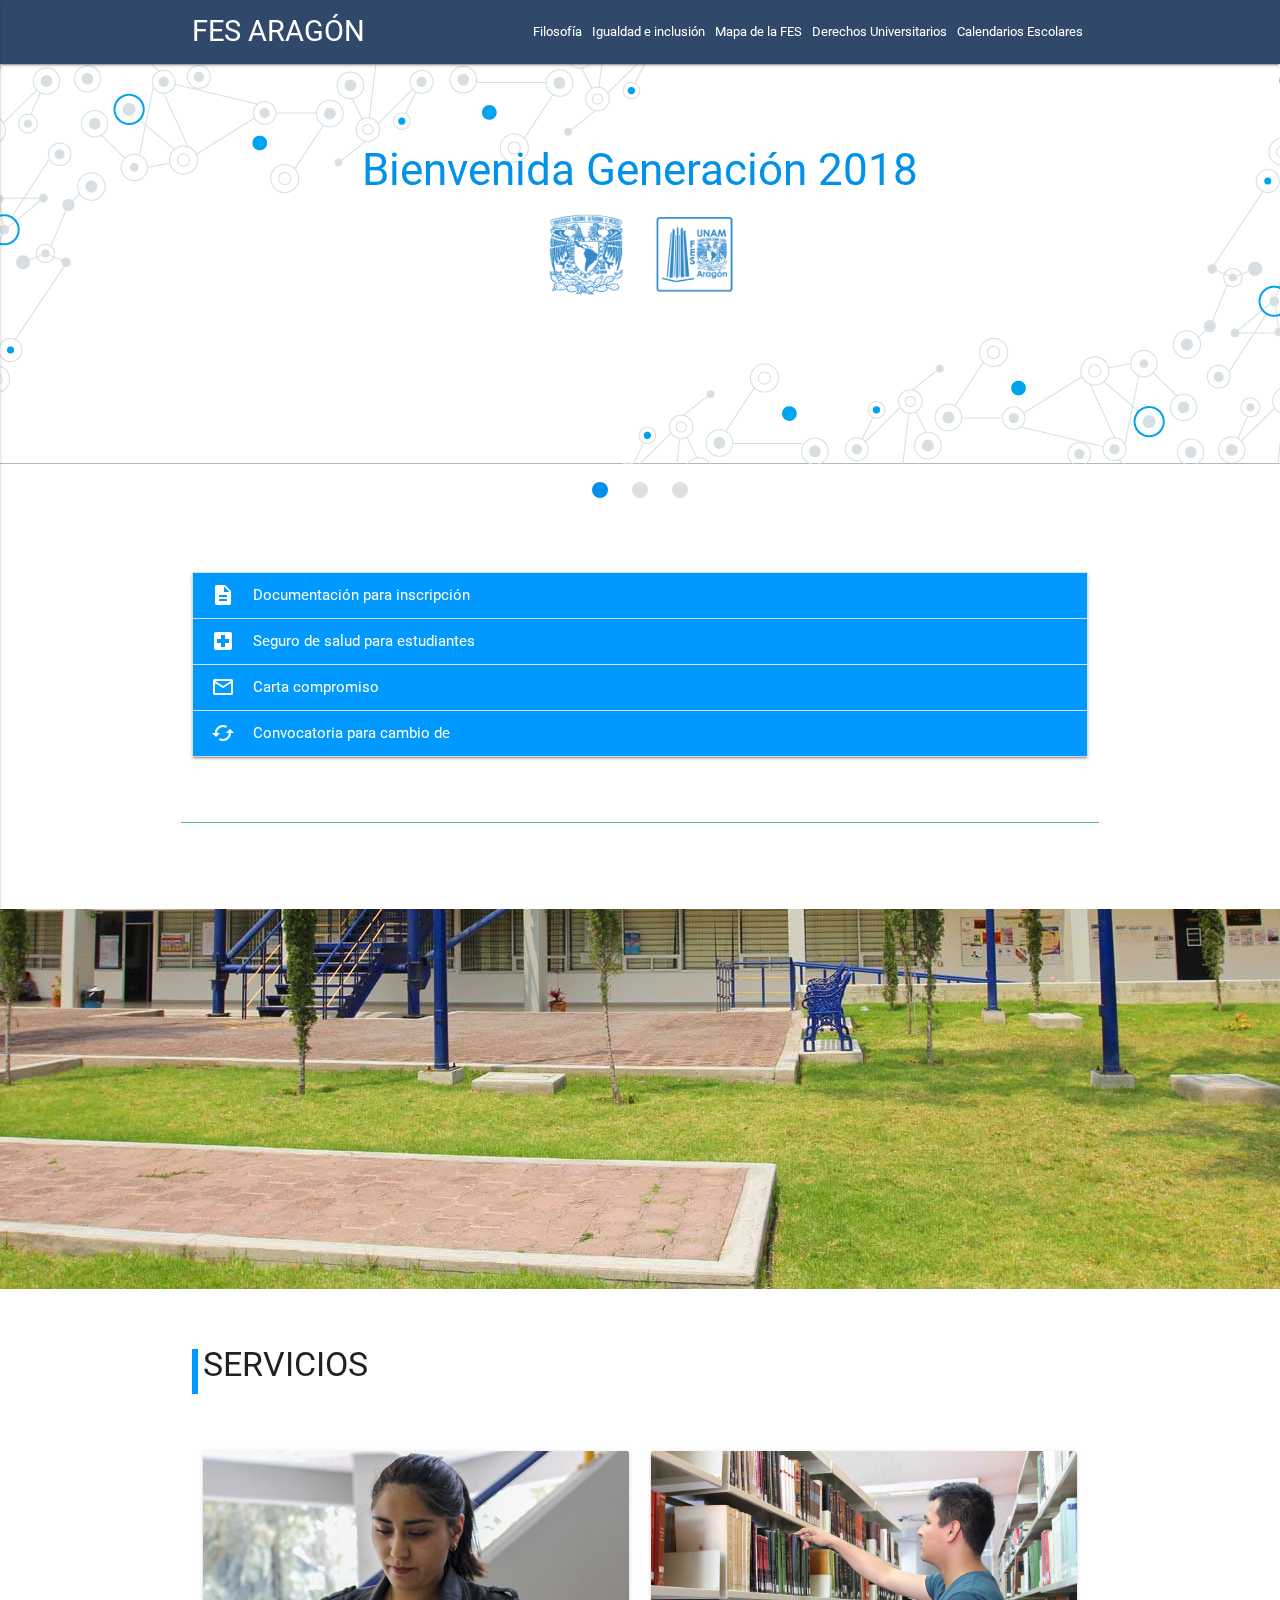
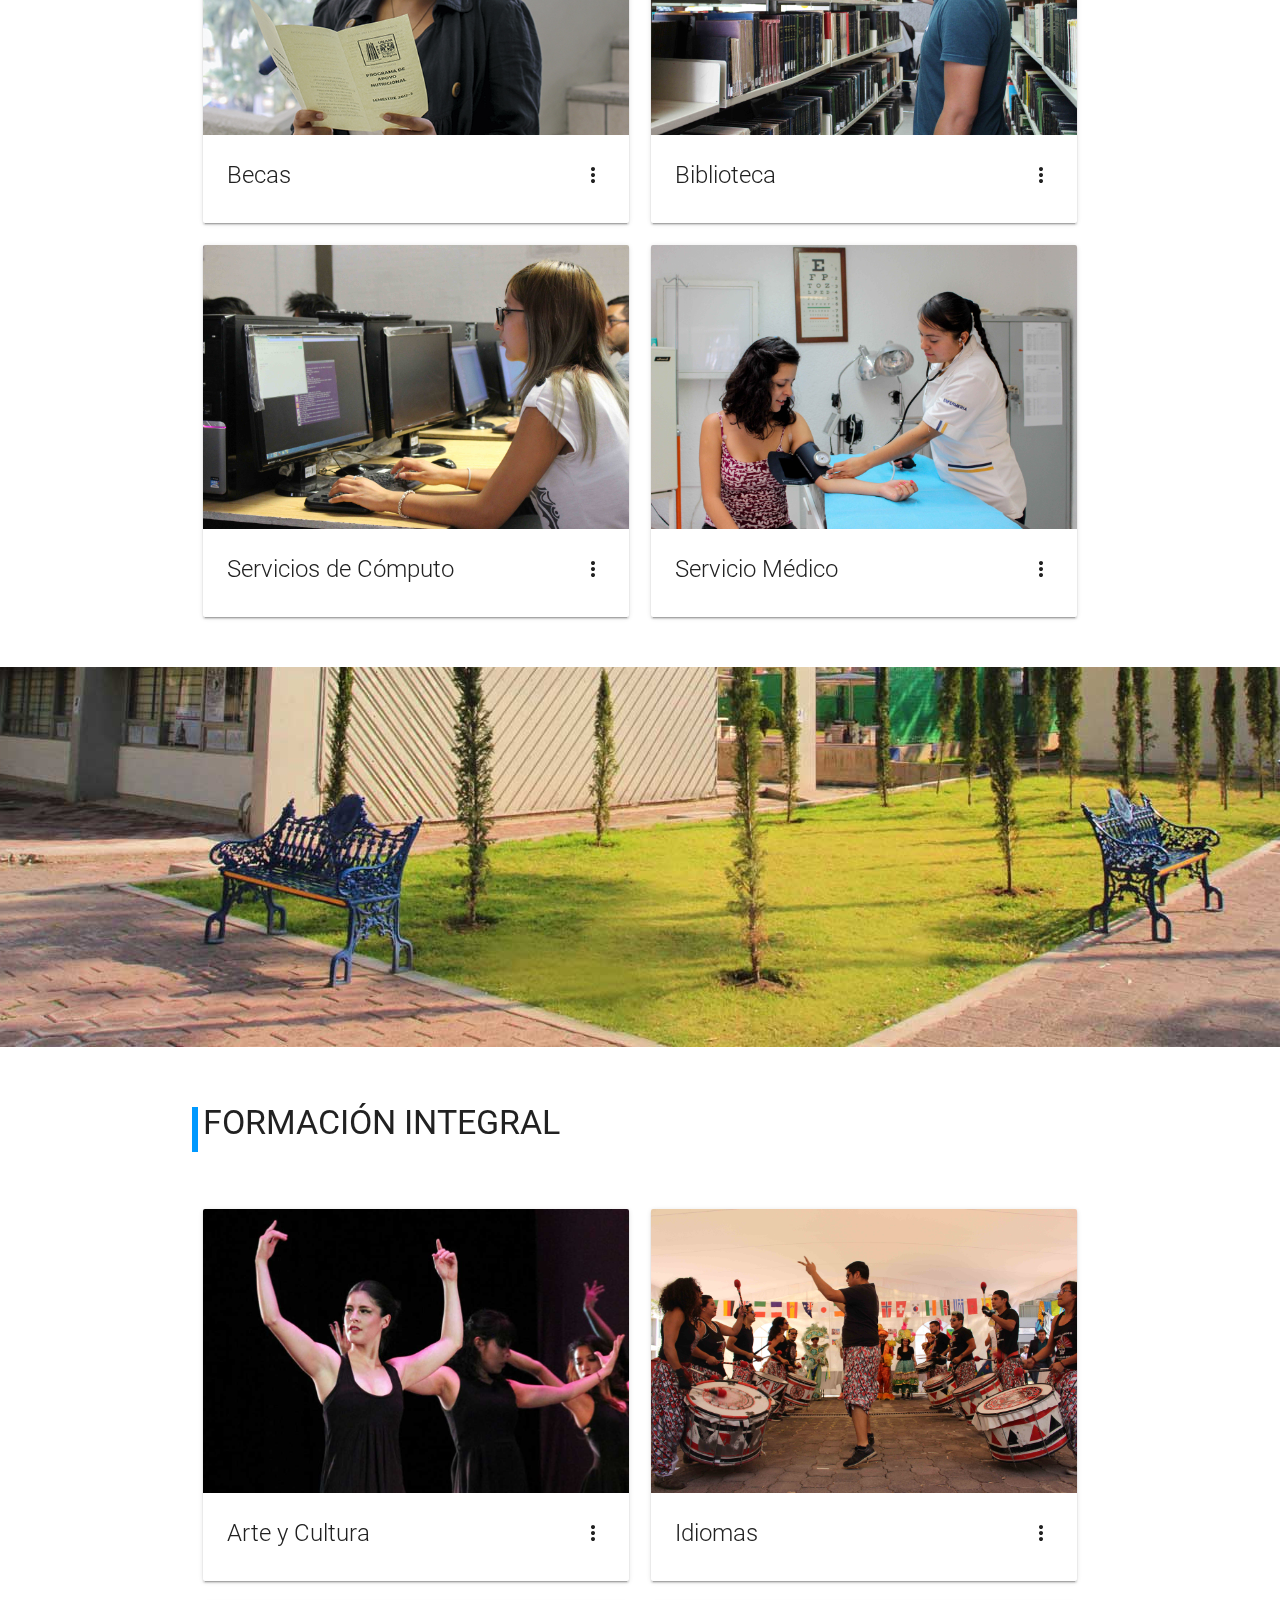
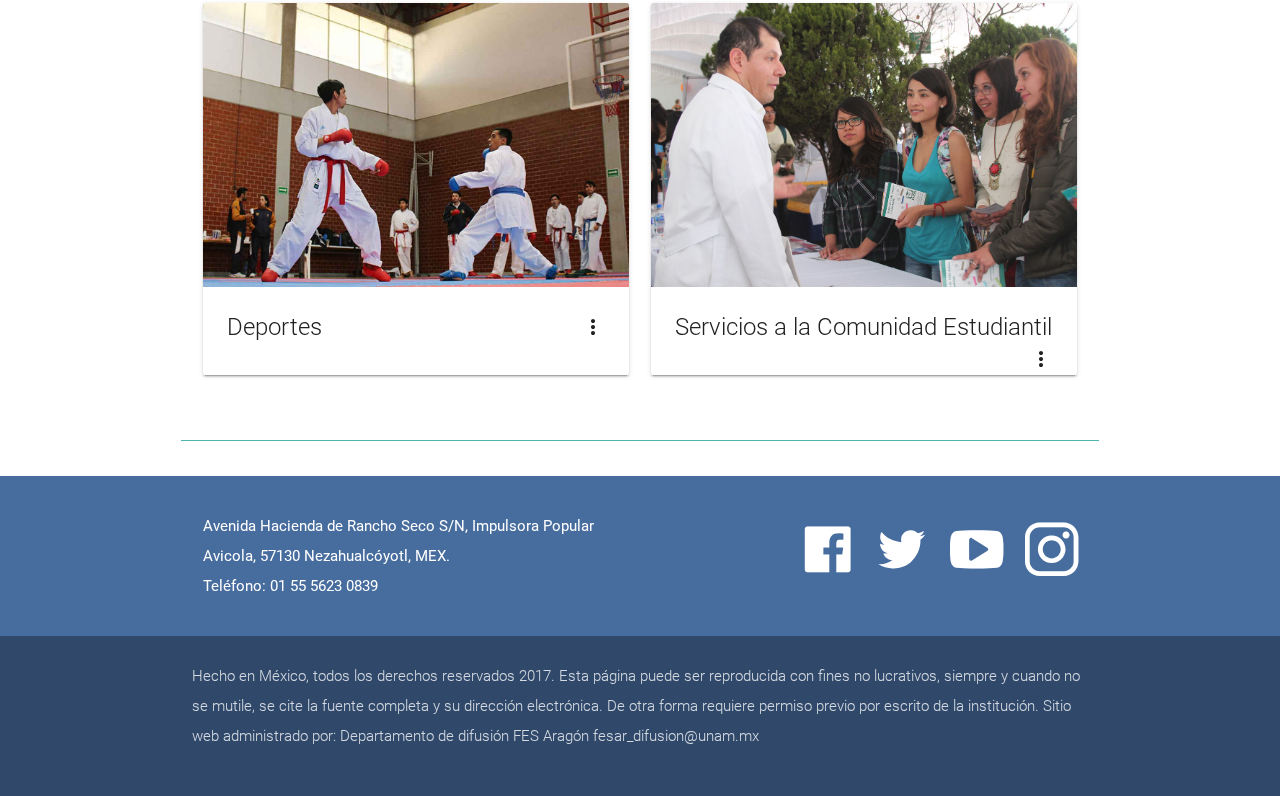
==== Micrositio/index.html @ cdc8cb34 "Add files via upload" ====
<!DOCTYPE html>
<html lang="en">
<head>
<meta http-equiv="Content-Type" content="text/html; charset=UTF-8"/>
<meta name="viewport" content="width=device-width, initial-scale=1.0, user-scalable=yes"/>
<title>FES ARAGÓN</title>
<!-- CSS  -->
<link href="https://fonts.googleapis.com/icon?family=Material+Icons" rel="stylesheet">
<link href="css/materialize.css" type="text/css" rel="stylesheet" media="screen,projection"/>
<link href="css/style.css" type="text/css" rel="stylesheet" media="screen,projection"/>
<link href="css/menu.css" type="text/css" rel="stylesheet" media="screen,projection"/>
<!-- iconos  -->
<link rel="stylesheet" type="text/css" href="ico/styles.css">
</head>

<body>
<!--menu-->
<div class="navbar-fixed">
<nav class="white" role="navigation">
<div class="nav-wrapper container">
<a id="logo-container" class="brand-logo">FES ARAGÓN</a>
<ul class="right hide-on-med-and-down">
<li><a class="te1" href="http://www.aragon.unam.mx/aragon/facultad.html" target="_blank" >Filosofía</a></li>
<li><a class="te1" href="Igualdad.html">Igualdad e inclusión</a></li>
<li><a href="mapa.html">Mapa de la FES</a></li>
<li><a href="derechos.html">Derechos Universitarios</a></li>
<li><a class="te1" href="https://www.dgae.unam.mx/calendarios_escolares.html" target="_blank" >Calendarios Escolares</a></li>
</ul>

<ul id="nav-mobile" class="side-nav">
<li><a class="te1" href="http://www.aragon.unam.mx/aragon/facultad.html" target="_blank" >Filosofía</a></li>
<li><a class="te1" href="Igualdad.html" >Igualdad e inclusión</a></li>
<li><a href="mapa.html">Mapa de la FES</a></li>
<li><a href="derechos.html">Derechos Universitarios</a></li>
<li><a class="te1" href="https://www.dgae.unam.mx/calendarios_escolares.html" target="_blank" >Calendario Escolar UNAM</a></li>
</a></li>
</ul>
<a href="#" data-activates="nav-mobile" class="button-collapse" style="color: #fff;"><i class="material-icons">menu</i></a>
</div>
</nav>
</div>


<style>
nav .brand-logo{
  font-size: 1.90rem;
}
nav ul a{
  font-size: .85rem;
  padding: 0 5px;
} 
.ts1{
background-color: rgba(255,255,255,.5);}
.ts2{
  color:#000;
}
.ts3{
  color: #fff;
}
nav div a:hover{
  color: #fff;
}
nav div ul li a:hover{
  color: #fff;
}
</style>


<!-- Slider-->
<div class="slider">
<ul class="slides">
<li>
<img src="Imagenes/banner.png"> <!-- random image -->
<div class="caption center-align">
<h3 class="ts">Bienvenida Generación 2018</h3>
<div class="container center">
<div class="row">
<div class="col s1 m1 l4">
<img class="responsive-img" src="Imagenes/cuadro.png" alt="">
</div>
<div class="col s5 m5 l2">
<img class="responsive-img" src="Imagenes/logounam.png" alt="">
</div>
<div class="col s5 m5 l2">
<img class="responsive-img" src="Imagenes/logofes.png" alt="">
</div>
<div class="col s1 m1 l4">
<img class="responsive-img" src="Imagenes/cuadro.png" alt="">
</div>
</div>
</div>
</div>
</li>
<li>
<img src="Imagenes/banner.png"> <!-- random image -->
<div class="caption center-align">
<h3 class="ts1">La Universidad de la Nación
</h3>
<div class="container">
<div class="row">
<div class="col s3 m3 l4">
<img class="responsive-img" src="" alt="">
</div>
<div class="col s7 m5 l3">
<img class="responsive-img" src="Imagenes/firma.png" alt="">
</div>
<div class="col s4 m3 l4">
<img class="responsive-img" src="" alt="">
</div>
</div>
</div>
<li>
<img src="Imagenes/banner.png"> <!-- random image -->
<div class="caption left-align">
<h3 class="ts">¡Únete a nuestras Redes Sociales!</h3>
<div class="container">
<div class="section">
<div class="row">
<div class="col s12">
<div class="col s3 m3 l2 center">  
<img class="responsive-img" src="Imagenes/logofac.png" alt="">
</div>
<div class="col s3 m3 l2 center">  
<img class="responsive-img" src="Imagenes/logotwi.png" alt="">
</div>
<div class="col s3 m3 l2 center">
<img class="responsive-img" src="Imagenes/logoyou.png" alt="">
</div>
<div class="col s3 m3 l2 center">
<img class="responsive-img" src="Imagenes/logoinst.png" alt="">
</div>
</div>
</div>
</div>
</div>
</div>
</li>
</div>
</li>
</ul>
</div>
<style>
.logo{
  width: 10px;
}
.ts{
  color: #0091EA;
}
.ts1{
   color: #30496B;
}
.plecaslider{
    width: 100%;
    height: 3px;
    background-color:#b8b8bd;
    position: relative;
    bottom: 6px;
  }
@media (max-width: 600px) {
  .plecaslider {
    height: 3px;
  }
}
</style>

<br><br>

<!-- avisos para alumnos-->
<div class="container">
<div class="section">
<div class="row">
<div class="col s12 m12 l12">
<ul class="collapsible" collapsible="accordion">
<li>
<div class="collapsible-header"><i class="material-icons">description</i>Documentación para inscripción</div>
<div class="collapsible-body">
 <p>       · Identificación oficial (INE, licencia de conducir, pasaporte o credencial de bachillerato UNAM con fotografía). <br>
           · Carta de asignación de plantel de la DGAE. <br>
           · Comprobante de pago (voucher de banco, de cajas de CU o de la FES Aragón). <br>
           · Carta compromiso impresa y firmada (agregar el número telefónico en la parte superior derecha) <br>
           · Fotografía tamaño infantil en blanco y negro y/o a color. <br>
           · Tarjeta emitida por la jefatura de carrera, esta deberá tener el Vo.Bo. del jefe de carrera y sello. <br>
           · El alumno deberá presentar la documentación engrapada con excepción de la identificación. <br>
 </p>
 </div>
 </li>
 <li>
 <div class="collapsible-header"><i class="material-icons">local_hospital</i>Seguro de salud para estudiantes</div>
 <div class="collapsible-body"><span>Realiza el trámite de Seguro de Salud para Estudiantes</span> &nbsp &nbsp
 <a href="http://www.imss.gob.mx/faq/seguro-estudiantes" target="_blank" class="waves-effect waves-light btn">acceder</a>
 </div>
 </li>
 <li>
<div class="collapsible-header"><i class="material-icons">mail_outline</i>Carta compromiso</div>
<div class="collapsible-body"><span>Descarga la carta compromiso </span> &nbsp &nbsp
<a href="http://www.aragon.unam.mx/unam/eventos/primer_ingreso_20181/CARTA_COMPROMISO_2018-I.doc"  class="waves-effect waves-light btn">descargar</a>
</div>
</li>
<li>
<div class="collapsible-header"><i class="material-icons">cached</i>Convocatoria para cambio de</div>
<div class="collapsible-body"><span>La convocatoria para cambio de turno estará disponible próximamente</span></div>
</li>
</ul>
</div>
</div>
</div>
</div>

<!-- Pleca -->
<div class="container">
<div class="section">
<div class="row">
<div class="col s12 m12 l12 center teal lighten-2">
</div>
</div>
</div>
</div>

<!--titulo -->
<div class="container">
<div class="section">
<div class="row">
<div class="col s12 left" >
</div>
</div>
</div>
</div>


<!--parallax-->
<div class="parallax-container valign-wrapper">
<div class="parallax"><img src="Imagenes/paralaxx.jpg" alt="Unsplashed background img 2"></div>
</div>
<br><br>

<!--titulo -->
<div class="container">
<div class="section">
<div class="row">
<div class="col s12 left" >
<div class="cuadro"></div>
<div class="titulo"> <h4>SERVICIOS</h4></div>
</div>
</div>
</div>
</div>


<!--SERVICIOS -->
<div class="container">
<div class="section">
<div class="row">
 <div class="col s12">

        
<!--becas y  biblioteca  -->
<div class="col s12 m6">
<div class="card">
<div class="card-image waves-effect waves-block waves-light">
<img class="activator" src="Imagenes/Becas.jpg">
</div>
<div class="card-content">
<span class="card-title activator grey-text text-darken-4">Becas<i class="material-icons right">more_vert</i></span>
</div>
<div class="card-reveal">
<span class="card-title grey-text text-darken-4">Becas<i class="material-icons right">close</i></span>
<h2 class="center light-blue-text"><i class="icon-mortar-board"></i></h2>
<p class="light">Con la misión de promover el acceso, permanencia y conclusión de estudios de licenciatura, la Dirección General de Orientación y Atención Educativa (DGOAE) ofrece el servicio de becas, para satisfacer las necesidades y ayudar a sus beneficiarios.</p>
<p class="light"> Los programas de Becas son la opción para apoyar a los estudiantes y la condición económica adversa no sea un factor determinante en el abandono de su formación profesional. Los becarios tienen la seguridad de disponer oportunamente de su ayuda y de los demás beneficios ofrecidos en los programas.</p>
<a href="https://www.becarios.unam.mx/portal/index.html" target="_blank" class="waves-effect waves-light btn center">Más Información</a>
</div>
</div>
</div>



<div class="col s12 m6">
<div class="card">
<div class="card-image waves-effect waves-block waves-light">
<img class="activator" src="Imagenes/biblio.jpg">
</div>
<div class="card-content">
<span class="card-title activator grey-text text-darken-4">Biblioteca<i class="material-icons right">more_vert</i></span>
</div>
<div class="card-reveal">
<span class="card-title grey-text text-darken-4">Biblioteca<i class="material-icons right">close</i></span>
<h2 class="center light-blue-text"><i class="icon-biblioteca"></i></h2>
<p class="light">  Espacio destinado a satisfacer las necesidades y demandas de acceso a la información e investigación en la comunidad de la Facultad de Estudios Superiores Aragón, así como para complementar el proceso de enseñanza-aprendizaje del alumno y en correspondencia con las actividades académicas </p>
<p class="light" > Dentro de los servicios que ofrece se encuentran: préstamos, PC Puma, consulta referencial, publicaciones periódicas, mapas, videos, tesis, fotocopiado (autoservicio), entre otros. Además, se implementó el uso de las nuevas tecnologías con un módulo de autopréstamo de libros a domicilio.</p> 
<p class="light"> Horario de atención: lunes a viernes de 8:30 a 20:30 horas y sábados de 9:00 a 14:30 horas </p>
<p class="light" > Las áreas de consulta, hemeroteca, tesis, mapoteca y videos tienen un horario de 8:30 a 20:30 horas de lunes a viernes y sábados de 9:00 a 14:30 horas </p>
<a href="http://www.aragon.unam.mx/aragon/biblioteca.html" target="_blank" class="waves-effect waves-light btn">Más Información</a>
</div>
</div>
</div>

<!--Servicios de Computación Y Servicios médico-->
  
<div class="col s12 m6">
<div class="card">
<div class="card-image waves-effect waves-block waves-light">
<img class="activator" src="Imagenes/computo.jpg">
</div>
<div class="card-content">
<span class="card-title activator grey-text text-darken-4">Servicios de Cómputo<i class="material-icons right">more_vert</i></span>
</div>
<div class="card-reveal">
<span class="card-title grey-text text-darken-4">Servicios de Cómputo<i class="material-icons right">close</i></span>
<h2 class="center light-blue-text"><i class="icon-centro-de-computo"></i></h2>
<p class="light">  Brinda un servicio de apoyo a las actividades académicas mediante el préstamo de equipos y aulas, en donde se utilizan las Tecnologías de la Información y la Comunicación en el proceso de enseñanza- aprendizaje. Cuenta con:  </p>
<a href="#">Fundación UNAM </a> <br>
<a href="#">Red Inalámbrica Universitaria </a>
<p class="light"> Horarios de atención: lunes a viernes de 10:00 a 14:30 horas y 18:00 a 20:30 horas, en la Unidad de Sistemas y Servicios de Cómputo de la FES Aragón (planta baja del Edificio del Centro de Lenguas Extranjeras)  </p>
<p class="light">Teléfono: 5623-0921 </p>
<a href="http://www.aragon.unam.mx/aragon/servicios-en-computacion.html" target="_blank" class="waves-effect waves-light btn">Más Información</a>
</div>
</div>
</div>

<div class="col s12 m6">
<div class="card">
<div class="card-image waves-effect waves-block waves-light">
<img class="activator" src="Imagenes/serviciomedico.jpg">
</div>
<div class="card-content">
<span class="card-title activator grey-text text-darken-4">Servicio Médico<i class="material-icons right">more_vert</i></span>
</div>
<div class="card-reveal">
<span class="card-title grey-text text-darken-4">Servicio Médico<i class="material-icons right">close</i></span>
<h2 class="center light-blue-text"><i class="icon-servicio-medico"></i></h2>
<p class="light"> Con el objetivo de cuidar y mantener la salud de la comunidad universitaria, a través del Servicio Médico de la Facultad se ofrecen consultas de salud y psicológicas, se realiza y da seguimiento al Examen Médico Automatizado, además se brindan pláticas informativas acerca de sexualidad y temas de autocuidado.</p>
<p class="light"> Los requisitos para solicitar la atención médica son: mostrar comprobante de inscripción y/o credencial de la UNAM vigente, registrarse y esperar turno.</p>
<p class="light"> Horario de atención: lunes a viernes 7:00 a 20:30 horas y sábados 8:00 a 14:00 horas.</p>
<p class="light"> Sugerencias y comentarios al correo: fesar_serviciomedico@unam.mx </p>
<a href="http://www.aragon.unam.mx/aragon/servicios-a-la-comunidad.html" target="_blank" class="waves-effect waves-light btn">Más Información</a>
</div>
</div>
</div>
</div>
</div>
</div>
</div>


<!--parallax-->
<div class="parallax-container valign-wrapper">
<div class="section no-pad-bot">
<div class="container">
</div>
</div>
<div class="parallax"><img src="Imagenes/paralax.jpg" alt="Unsplashed background img 2"></div>
</div>
<br><br>




 <!--titulo -->
<div class="container">
<div class="section">
<div class="row">
<div class="col s12 left" >
<div class="cuadro"></div>
<div class="titulo"> <h4>FORMACIÓN INTEGRAL</h4></div>
</div>
</div>
</div>
</div>

<!-- formación integral -->
<div class="container">
<div class="section">
<div class="row">
<div class="col s12">

<!--Arte/Cultura Y Idiomas -->
<div class="col s12 m6">
<div class="card">
<div class="card-image waves-effect waves-block waves-light">
<img class="activator" src="Imagenes/arteycultura.jpg">
</div>
<div class="card-content">
<span class="card-title activator grey-text text-darken-4">Arte y Cultura<i class="material-icons right">more_vert</i></span>
</div>
<div class="card-reveal">
<span class="card-title grey-text text-darken-4">Arte y Cultura<i class="material-icons right">close</i></span>
<h2 class="center light-blue-text"><i class="icon-teatro"></i></h2>
<p class="light">El Departamento de Actividades Culturales, ubicado en el Edificio de la Unidad de Extensión Universitaria, promueve diversas manifestaciones artísticas y culturales para contribuir a la formación integral del estudiante y al fomento cultural de la sociedad en general. </p>
<a href="extensión.html" target="_blank" class="waves-effect waves-light btn">Más Información</a>
<p class="light"> Desde 1985 el Teatro José Vasconcelos es el recinto cultural de la FES Aragón, en él se encuentra la Galería Diego Rivera y la Pinacoteca. Además, cuenta con camerinos y aulas para impartir los talleres de teatro, danza folclórica, danza contemporánea, danza jazz, baile de salón (salsa), danza árabe, pintura, escultura y modelado, dibujo artístico, coro, conjuntos instrumentales, piano, cine fantástico Marvel y alebrijes.</p>
<p class="light" >Horario: lunes a viernes de 10:00 a 14:00 y de 17:00 a 20:00 horas</p>
<p class="light" >Teléfono es 5623-0860</p>
<p class="light" >Correo electrónico: fesar_cultura@unam.mx</p>
<a href="http://www.aragon.unam.mx/aragon/arte-y-cultura.html" target="_blank" class="waves-effect waves-light btn">Más Información</a>
<p class="ligth">Te invitamos a unirte a nuestro <a href="https://www.facebook.com/FESAragonCulturales/" target="_blank"> Facebook</a> </p>
</div>
</div>
</div>
<div class="col s12 m6">
<div class="card">
<div class="card-image waves-effect waves-block waves-light">
<img class="activator" src="Imagenes/cle.jpg">
</div>
<div class="card-content">
<span class="card-title activator grey-text text-darken-4">Idiomas<i class="material-icons right">more_vert</i></span>
</div>
<div class="card-reveal">
<span class="card-title grey-text text-darken-4">Idiomas<i class="material-icons right">close</i></span>
<h2 class="center light-blue-text"><i class="icon-centro-de-lenguas"></i></h2>
<p class="light">  El Centro de Lenguas Extranjeras (CLE) de la FES Aragón inició sus labores en noviembre de 1977. Actualmente, 73 profesores imparten los idiomas inglés, francés, italiano, portugués, japonés, alemán, ruso y latín, como parte de la formación integral universitaria. </p>
<p class="light"> El CLE Aragón organiza diversos eventos académicos, culturales, de intercambio, exposiciones, conferencias, muestras de cine-debate, talleres, entre otros, con el apoyo de diversos centros de lenguas, asociaciones de profesores, embajadas y representaciones culturales de los países cuyas lenguas son impartidas en nuestra Facultad.</p> 
<p class="light"> Horario de lunes a viernes de 9:00 a 13:00 horas y de 16:00 a 19:00 horas  </p>
<p class="light" > Teléfono: 5623-0948 </p>
<p class="light" > clearagon.coordinacion@gmail.com / clearagon.escolares@gmail.com</p>
<a href="http://cle-aragon.unam.mx/offSession" target="_blank" class="waves-effect waves-light btn">Más Información</a>
</div>
</div>
</div>

<!--Deportes Y Servicios a la Comunidad Estudiantil-->

<div class="col s12 m6">
<div class="card">
<div class="card-image waves-effect waves-block waves-light">
<img class="activator" src="Imagenes/dep.jpg">
</div>
<div class="card-content">
<span class="card-title activator grey-text text-darken-4">Deportes<i class="material-icons right">more_vert</i></span>
</div>
<div class="card-reveal">
<span class="card-title grey-text text-darken-4">Deportes<i class="material-icons right">close</i></span>
<h2 class="center light-blue-text"><i class="icon-deporte"></i></h2>
<p class="light"> Las actividades deportivas y recreativas inciden en la formación integral de los estudiantes. Por ello la FES Aragón, a través de la Coordinación de Actividades Deportivas y Recreativas, promueve las herramientas de acercamiento, fomento y difusión del deporte universitario. </p>
<p class="light"> Cuenta con profesores altamente capacitados e instalaciones adecuadas. Asimismo, ofrece diferentes actividades y servicios dirigidos a la comunidad estudiantil. Las diversas disciplinas que se pueden practicar son Ajedrez, Atletismo, Basquetbol, Béisbol, Fisicoconstructivismo, Futbol asociación y rápido, Gimnasia, Karate do, Lucha olímpica, Ludoteca, Deporteca, Montañismo, Spinning, Taekwondo, Tenis de mesa, Voleibol de playa y de sala. </p>
<p class="light"> Para integrarse en alguna de las disciplinas, es necesario realizar el trámite para obtener la credencial deportiva, la cual permite el acceso a cualquier instalación deportiva. </p>
<p class="light">Horario: lunes a viernes de 9:00 a 19:00 horas </p>
<a href="http://www.aragon.unam.mx/aragon/actividades-deportivas.html" target="_blank" class="waves-effect waves-light btn">Más Información</a>
<p class="ligth">Te invitamos a unirte a nuestro <a href="https://www.facebook.com/FESAragon.ActividadesDeportivas/" target="_blank"> Facebook</a> </p>
</div>
</div>
</div>


<div class="col s12 m6">
<div class="card">
<div class="card-image waves-effect waves-block waves-light">
<img class="activator" src="Imagenes/serviciosalacomunidad.jpg">
</div>
<div class="card-content">
<span class="card-title activator grey-text text-darken-4">Servicios a la Comunidad Estudiantil<i class="material-icons right">more_vert</i></span>
</div>
<div class="card-reveal">
<span class="card-title grey-text text-darken-4">Servicios a la Comunidad Estudiantil<i class="material-icons right">close</i></span>
<h2 class="center light-blue-text"><i class="icon-users"></i></h2>
<p class="light"> La Coordinación de Servicios a la Comunidad coadyuva en la formación integral del estudiante a través de acciones encaminadas al cuidado de la salud y el desarrollo de actividades cívicas y sociales para complementar su aprendizaje. Entre sus funciones están: brindar asesoría sobre el Seguro de Salud para Estudiantes; organizar pláticas y talleres de desarrollo humano y autocuidado, e implementar el Programa de Promotores de la Salud. </p>
<p class="light"> La Coordinación de Servicios a la Comunidad está ubicada en el primer piso del edificio de Gobierno a un costado de la Dirección. </p>
<p class="light"> Correo electrónico: fesar_servicioscomunidad@unam.mx </p>
<a href="http://www.aragon.unam.mx/aragon/servicios-a-la-comunidad.html" target="_blank" class="waves-effect waves-light btn">Más Información</a>
</div>
</div>
</div>
</div>
</div>
</div>
</div>
<!-- Pleca -->
<div class="container">
<div class="section">
<div class="row">
<div class="col s12 m12 l12 center teal lighten-2 ">
</div>
</div>
</div>
</div>


<style>
  .ts1{
background-color: rgba(255,255,255,.5);}
.ts2{
  color:#000;
}
.ts3{
  color: #fff;
}
</style>

<footer class="page-footer teal">
<div class="container">
<div class="row">
<div class="col s12">

<div class="col s12 m6 left">
<p class="ts3">Avenida Hacienda de Rancho Seco S/N, Impulsora Popular Avicola, 57130 Nezahualcóyotl, MEX. <br> Teléfono: 01 55 5623 0839</p>
</div>
<div class="col s3 m1 right"> <h2 class="center white-text"><a href="https://www.instagram.com/fesaragonunam/" target="_blank" class="icon-logo-de-instagram" style="color: #fff;" ></a> </h2> </div>
<div class="col s3 m1 right">  
<h2 class="center white-text"><a href="https://www.youtube.com/user/UNAMFESAragon" target="_blank" class="icon-youtube-play" style="color: #fff;" ></a></h2>
</div>
<div class="col s3 m1 right">
<h2 class="center white-text"><a href="https://twitter.com/fesaragonunam?lang=es" target="_blank" class="icon-twitter" style="color: #fff;" ></a> </h2>
</div>
<div class="col s3 m1  right">
<h2 class="center white-text"> <a href="https://www.facebook.com/FESAragonUNAM/" target="_blank" class="icon-facebook-official" style="color: #fff;"></a></h2> 
</div>
</div>
</div>
</div>
<div class="footer-copyright">
<div class="container">
<div class="row">
<div class="col s12 ">
<p>Hecho en México, todos los derechos reservados 2017. Esta página puede ser reproducida con fines no lucrativos, siempre y cuando no se mutile, se cite la fuente completa y su dirección electrónica. De otra forma requiere permiso previo por escrito de la institución. Sitio web administrado por: Departamento de difusión FES Aragón fesar_difusion@unam.mx</p>
</div>
</div>
</div>
</div>
</div>
</footer>

<!--  Scripts-->
<script src="https://code.jquery.com/jquery-2.1.1.min.js"></script>
<script src="js/materialize.js"></script>
<script src="js/init.js"></script>

 </body>
</html>
---- Micrositio/css/style.css ----
nav ul a,
nav .brand-logo{color:#fff;}
p{line-height:2rem;}
.button-collapse{color:#fff;}
.parallax-container{min-height:380px;line-height:0;height:auto;color:rgba(255,255,255,.9);}
.parallax-container .section{width:100%;}
@media only screen and (max-width:992px){.parallax-container .section{position:absolute;top:40%;}
#index-banner .section{top:10%;}
}
@media only screen and (max-width:600px){#index-banner .section{top:0;}
}
.icon-block{padding:0 15px;}
.icon-block .material-icons{font-size:inherit;}
footer.page-footer{margin:0;}
.letra{color:#30496b;}
.letra2{color:#476c9e;}
a:hover{color:blue;}
.cuadro{width:6px;height:45px;background-color:#0099FF;float:left;margin-right:5px;}
.titulo{float:left;width:400px;height:45px;position:relative;top:-20px;}
@media (max-width:600px){.titulo{width:277px;}
}
---- Micrositio/css/menu.css ----
@media only screen and (min-width: 769px){
	.collection a.collection-item {
	font-size: 14pt;
	font-weight: 200;
	color: #FFFFFF;
	}

	.collapsible-header{
		background-color: #0099ff;
		color:#fff;
	}


	.collection .collection-item {
		background-color: #0099ff;
	}
	.collection .collection-item:hover {
		color: #424040;
	}
	.btn {
    background-color: #30496B;
	}

	.btn:hover{
		background-color: #0099FF;
		color: #000000;
	}
}
@media only screen and (min-width: 481px) and (max-width: 768px){
	.collection a.collection-item {
	font-size: 10pt;
	font-weight: 200;
	color: #FFFFFF;
	}
	.collapsible-header{
		background-color: #0099ff;
		color:#fff;
		font-size: 10pt;
	}

	.collection .collection-item {
		background-color: #0099ff;
	}
	.collection .collection-item:hover {
		color: #424040;
	}
	.btn {
    background-color: #30496B;
	}

	.btn:hover{
		background-color: #0099FF;
		color: #FFFFFF;
	}
}

@media only screen and (max-width: 480px){
	.collection a.collection-item {
	font-size: 9pt;
	font-weight: 200;
	color: #FFFFFF;
	}
	.collapsible-header{
		background-color: #0099ff;
		color:#fff;
		font-size: 9pt
	}
	

	.collection .collection-item {
		background-color: #0099ff;
	}
	.collection .collection-item:hover {
		color: #424040;
	}
	.btn {
    background-color: #30496B;
	}

	.btn:hover{
		background-color: #0099FF;
		color: #FFFFFF;
	}
}
---- Micrositio/ico/styles.css ----
@charset "UTF-8";

@font-face {
  font-family: "untitled-font-1";
  src:url("fonts/untitled-font-1.eot");
  src:url("fonts/untitled-font-1.eot?#iefix") format("embedded-opentype"),
    url("fonts/untitled-font-1.woff") format("woff"),
    url("fonts/untitled-font-1.ttf") format("truetype"),
    url("fonts/untitled-font-1.svg#untitled-font-1") format("svg");
  font-weight: normal;
  font-style: normal;

}

[data-icon]:before {
  font-family: "untitled-font-1" !important;
  content: attr(data-icon);
  font-style: normal !important;
  font-weight: normal !important;
  font-variant: normal !important;
  text-transform: none !important;
  speak: none;
  line-height: 1;
  -webkit-font-smoothing: antialiased;
  -moz-osx-font-smoothing: grayscale;
}

[class^="icon-"]:before,
[class*=" icon-"]:before {
  font-family: "untitled-font-1" !important;
  font-style: normal !important;
  font-weight: normal !important;
  font-variant: normal !important;
  text-transform: none !important;
  speak: none;
  line-height: 1;
  -webkit-font-smoothing: antialiased;
  -moz-osx-font-smoothing: grayscale;
}

.icon-youtube-play:before {
  content: "\63";
}
.icon-twitter:before {
  content: "\64";
}
.icon-university:before {
  content: "\65";
}
.icon-file-pdf:before {
  content: "\66";
}
.icon-law:before {
  content: "\67";
}
.icon-users:before {
  content: "\69";
}
.icon-mortar-board:before {
  content: "\6a";
}
.icon-location:before {
  content: "\6b";
}
.icon-expeditedssl:before {
  content: "\6c";
}
.icon-book:before {
  content: "\6d";
}
.icon-instagram:before {
  content: "\6e";
}
.icon-facebook-official:before {
  content: "\70";
}
.icon-facebook-square:before {
  content: "\6f";
}
.icon-file-pdf-o:before {
  content: "\72";
}
.icon-001-ingeniero-vistiendo-casco-con-traje-y-corbata:before {
  content: "\73";
}
.icon-002-ordenador:before {
  content: "\74";
}
.icon-003-equipo:before {
  content: "\75";
}
.icon-ingenieria:before {
  content: "\76";
}
.icon-check:before {
  content: "\78";
}
.icon-marcar:before {
  content: "\7a";
}
.icon-biblioteca:before {
  content: "\61";
}
.icon-centro-de-computo:before {
  content: "\62";
}
.icon-centro-de-lenguas:before {
  content: "\68";
}
.icon-deporte:before {
  content: "\71";
}
.icon-lapiz-y-regla-cruzadas:before {
  content: "\77";
}
.icon-rueda-dentada-silueta:before {
  content: "\79";
}
.icon-servicio-medico:before {
  content: "\41";
}
.icon-teatro:before {
  content: "\42";
}
.icon-logo-de-instagram:before {
  content: "\43";
}
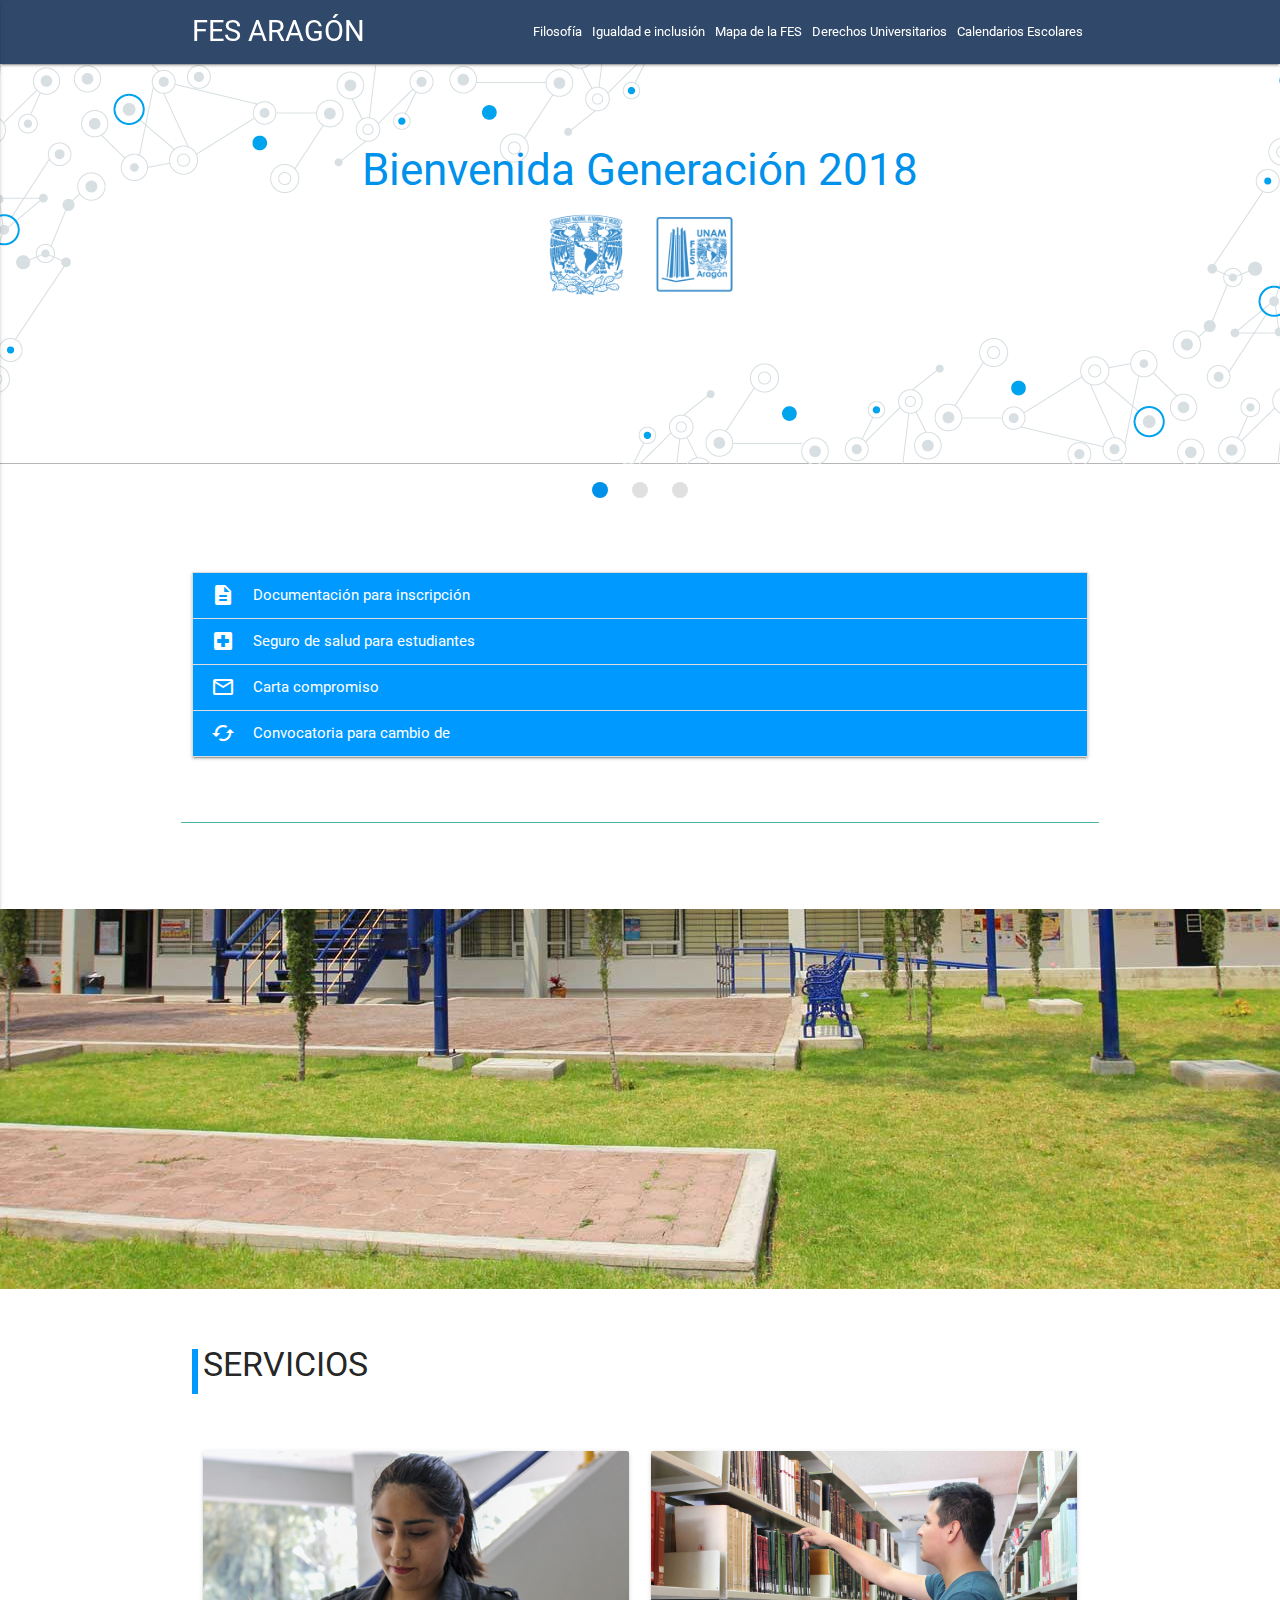
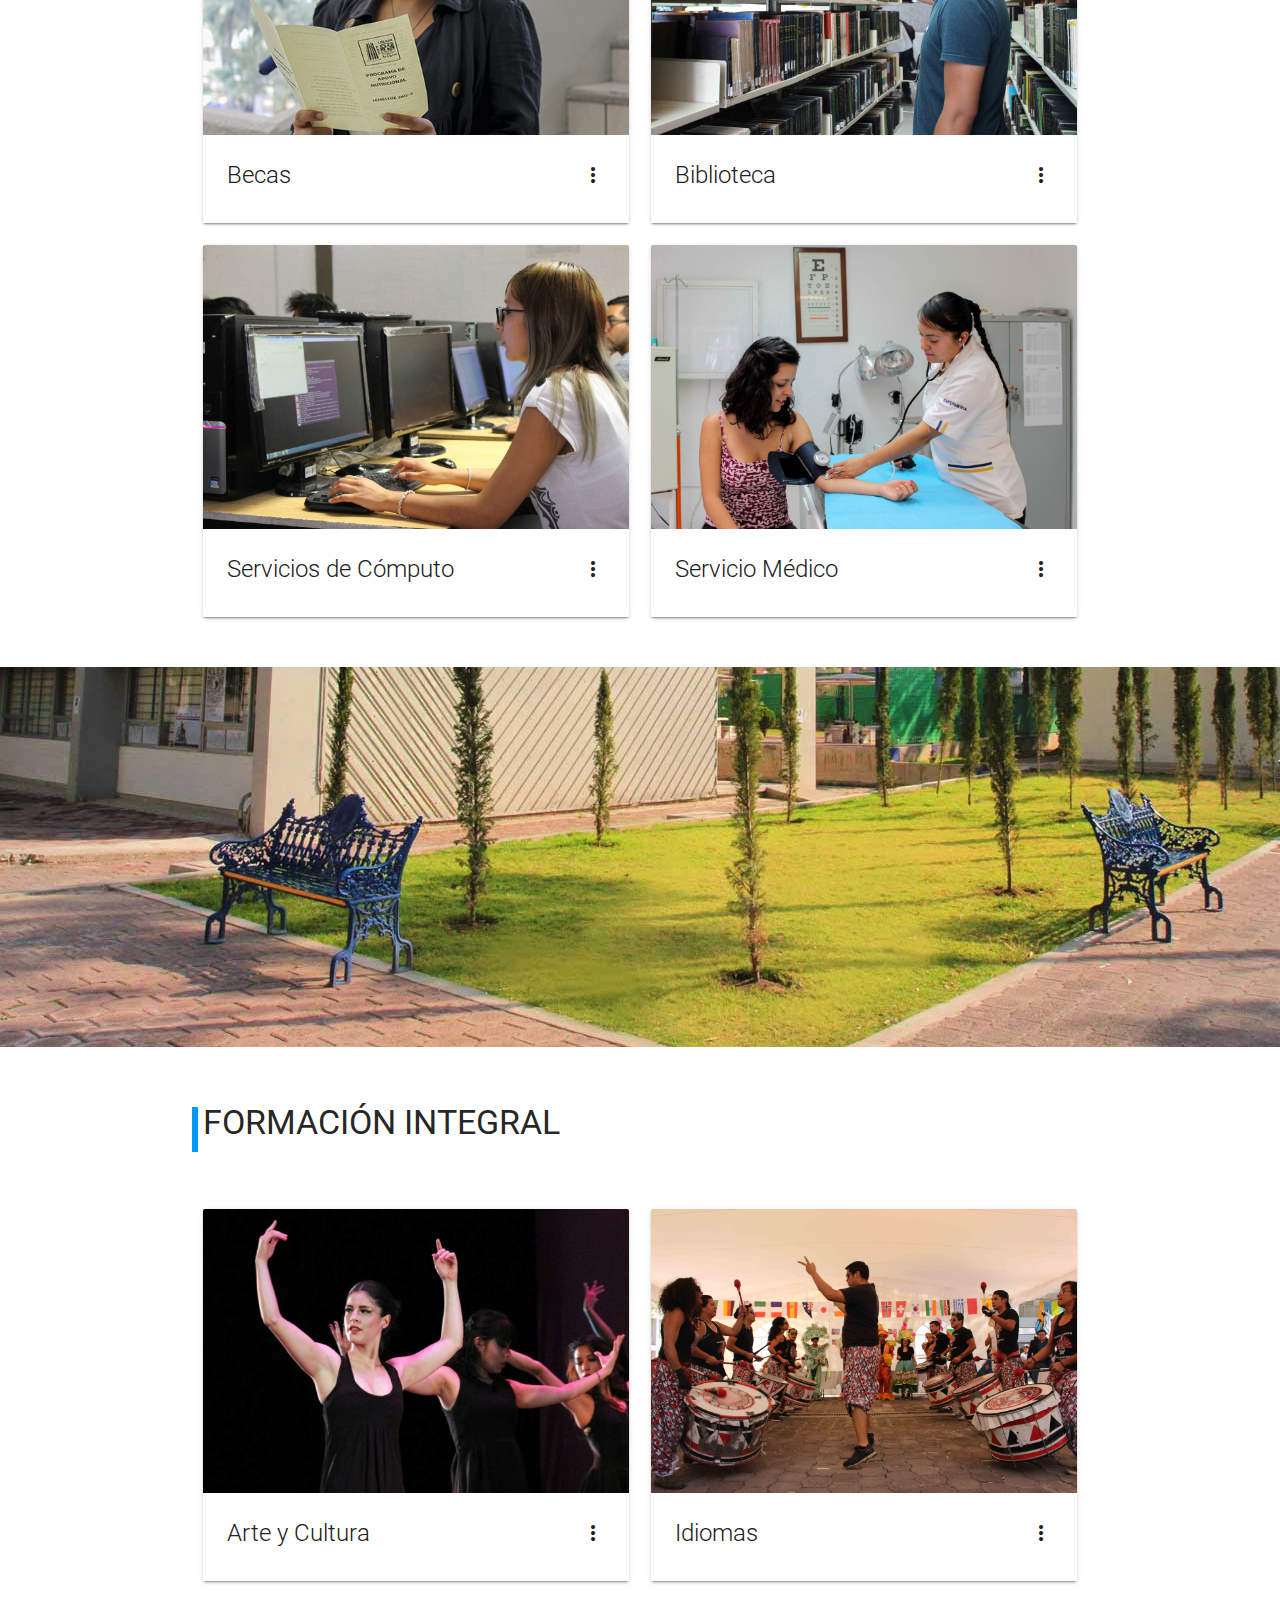
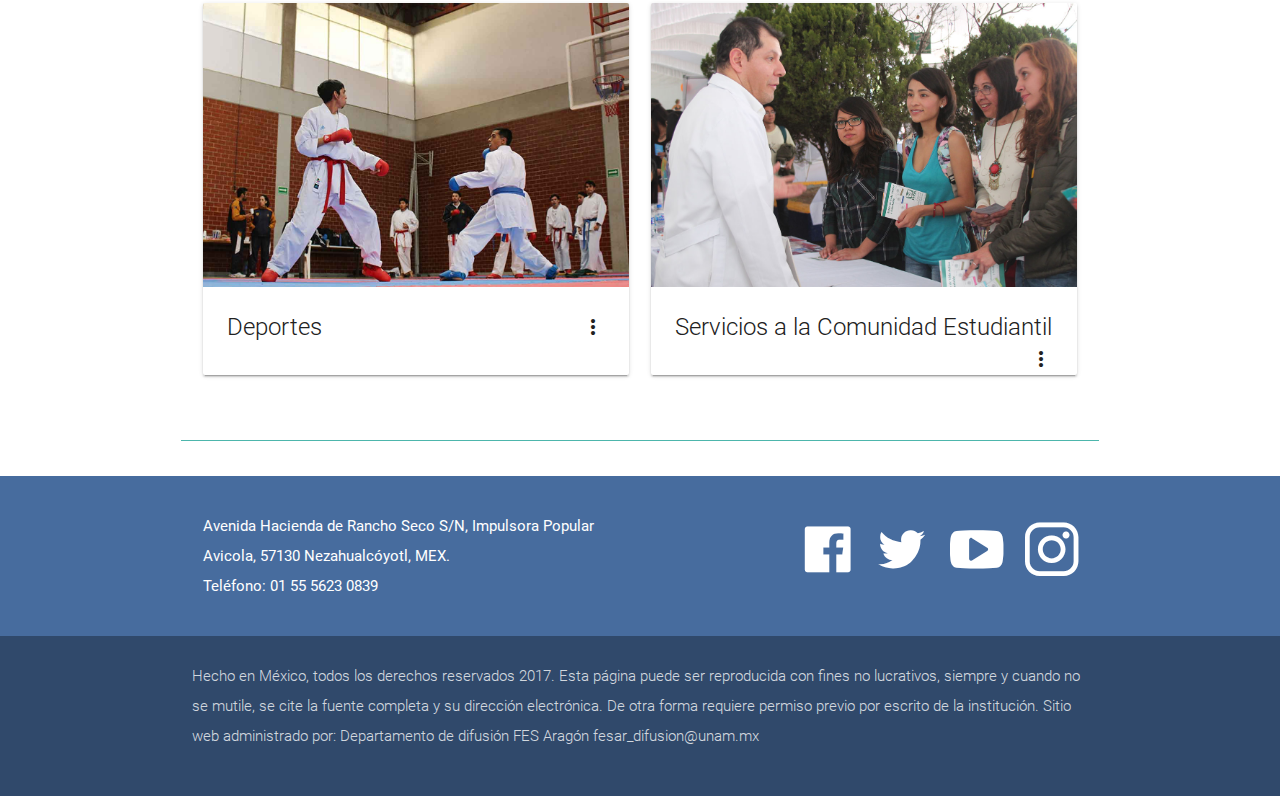
==== commit 13d52b96: "Update index.html" ====
--- a/Micrositio/index.html
+++ b/Micrositio/index.html
@@ -2,7 +2,7 @@
 <html lang="en">
 <head>
 <meta http-equiv="Content-Type" content="text/html; charset=UTF-8"/>
-<meta name="viewport" content="width=device-width, initial-scale=1.0, user-scalable=yes"/>
+<meta name="viewport" content="width=device-width, initial-scale=1, maximum-scale=1.0, user-scalable=yes"/>
 <title>FES ARAGÓN</title>
 <!-- CSS  -->
 <link href="https://fonts.googleapis.com/icon?family=Material+Icons" rel="stylesheet">
@@ -386,7 +386,7 @@
 <span class="card-title grey-text text-darken-4">Arte y Cultura<i class="material-icons right">close</i></span>
 <h2 class="center light-blue-text"><i class="icon-teatro"></i></h2>
 <p class="light">El Departamento de Actividades Culturales, ubicado en el Edificio de la Unidad de Extensión Universitaria, promueve diversas manifestaciones artísticas y culturales para contribuir a la formación integral del estudiante y al fomento cultural de la sociedad en general. </p>
-<a href="extensión.html" target="_blank" class="waves-effect waves-light btn">Más Información</a>
+<a href="extension.html" target="_blank" class="waves-effect waves-light btn">Más Información</a>
 <p class="light"> Desde 1985 el Teatro José Vasconcelos es el recinto cultural de la FES Aragón, en él se encuentra la Galería Diego Rivera y la Pinacoteca. Además, cuenta con camerinos y aulas para impartir los talleres de teatro, danza folclórica, danza contemporánea, danza jazz, baile de salón (salsa), danza árabe, pintura, escultura y modelado, dibujo artístico, coro, conjuntos instrumentales, piano, cine fantástico Marvel y alebrijes.</p>
 <p class="light" >Horario: lunes a viernes de 10:00 a 14:00 y de 17:00 a 20:00 horas</p>
 <p class="light" >Teléfono es 5623-0860</p>
